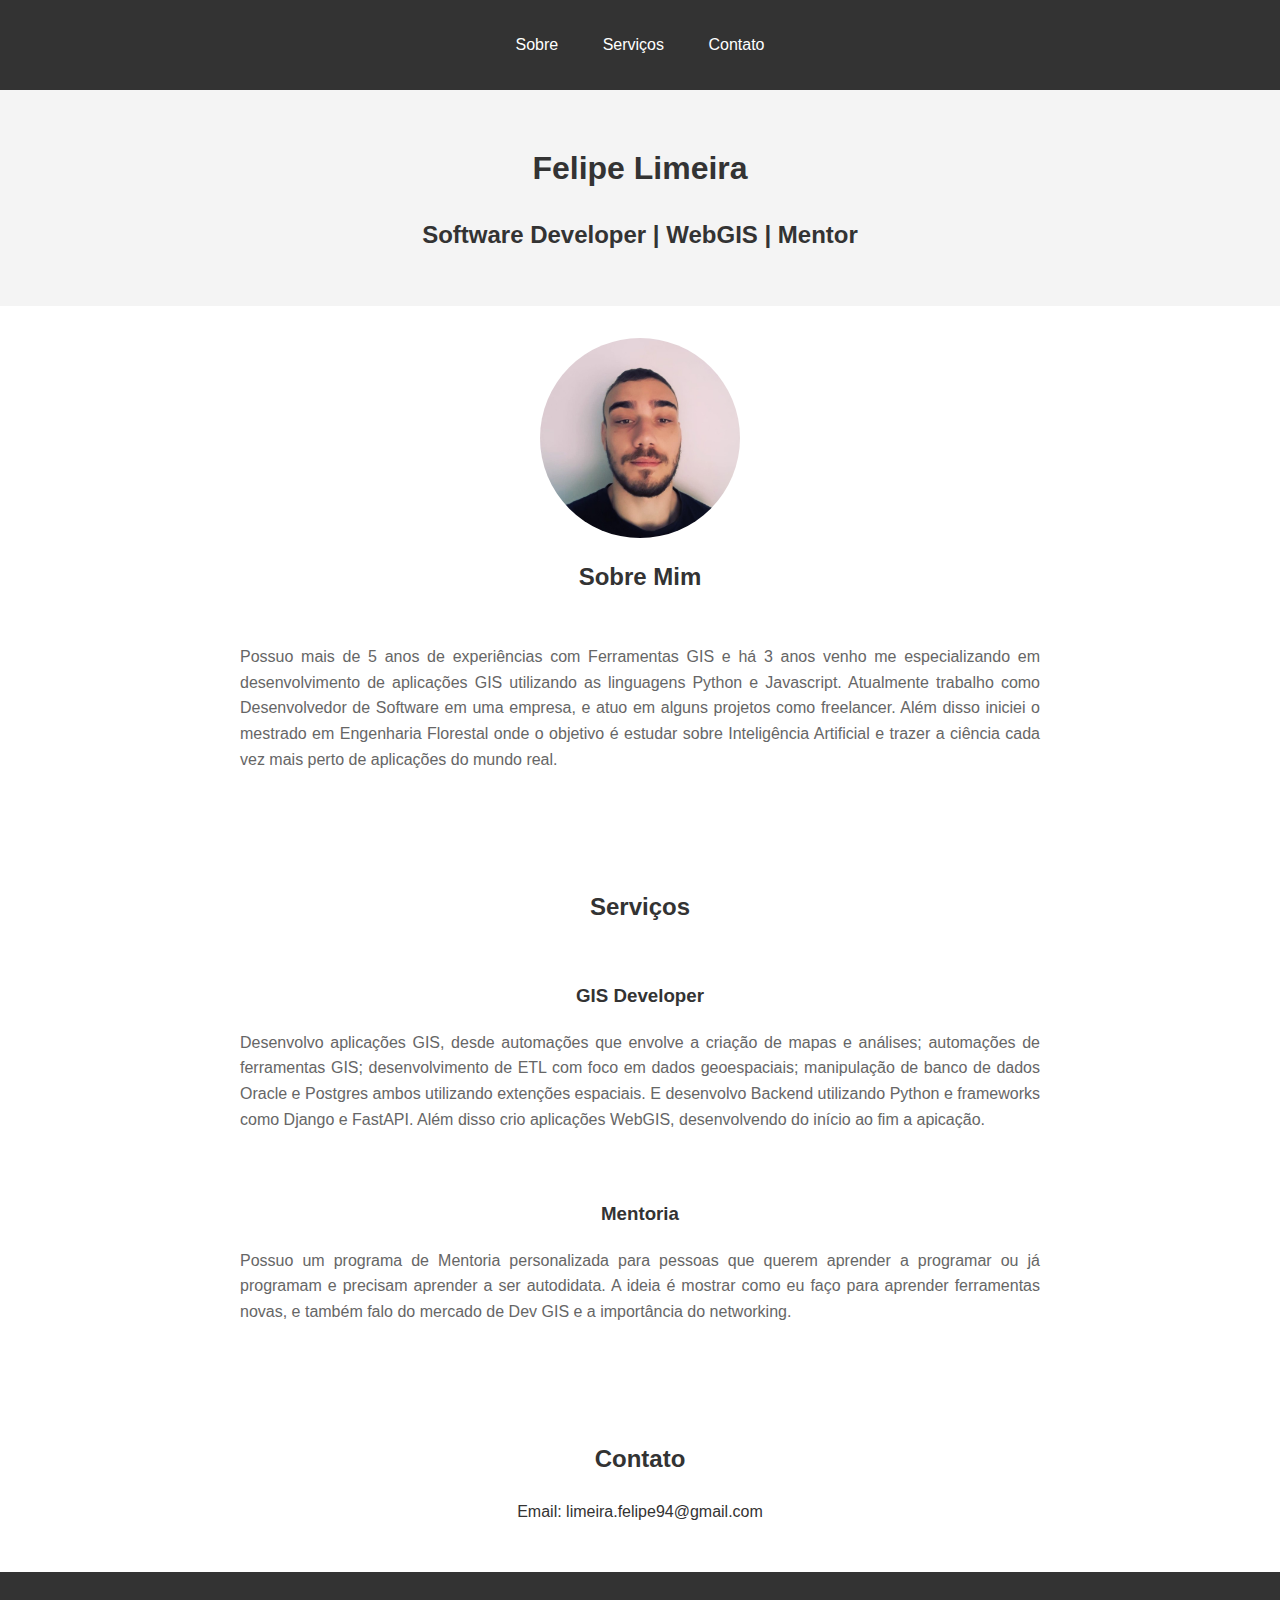
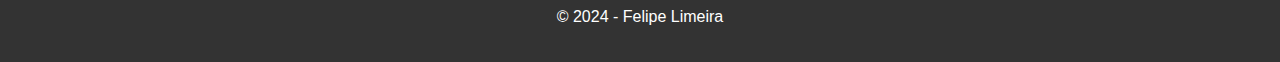
==== index.html @ 64992a6e "addd site" ====
<!DOCTYPE html>
<html lang="pt-br">

<head>
    <meta charset="UTF-8">
    <meta name="viewport" content="width=device-width, initial-scale=1.0">
    <title>Portfólio</title>
    <link rel="stylesheet" href="style.css">
</head>

<body>
    <header>
        <nav>
            <ul>
                <li><a href="#sobre">Sobre</a></li>
                <li><a href="#portfolio">Serviços</a></li>
                <li><a href="#contato">Contato</a></li>
            </ul>
        </nav>
    </header>

    <section id="hero">
        <h1>Felipe Limeira</h1>
        <h2>Software Developer | WebGIS | Mentor</h2>
    </section>

    <section id="sobre">
        <img src="images/1657201310398.png" alt="Felipe Limeira" class="foto-perfil">
        <h2>Sobre Mim</h2>
        <div class="texto-sobre">
            <p>Possuo mais de 5 anos de experiências com Ferramentas GIS e há 3 anos venho me especializando em
                desenvolvimento de aplicações GIS utilizando as linguagens Python e Javascript. Atualmente trabalho como
                Desenvolvedor de Software em uma empresa, e atuo em alguns projetos como freelancer. Além disso iniciei
                o mestrado em Engenharia Florestal onde o objetivo é estudar sobre Inteligência Artificial e trazer a
                ciência cada vez mais perto de aplicações do mundo real.
            </p>
        </div>
    </section>

    <section id="portfolio">
        <h2>Serviços</h2>
        <div class="servicos">
            <div class="texto-sobre">
                <h3>GIS Developer</h3>
                <p>Desenvolvo aplicações GIS, desde automações que envolve a criação de mapas e análises;
                    automações de ferramentas GIS; desenvolvimento de ETL com foco em dados geoespaciais; manipulação de
                    banco de dados Oracle e Postgres ambos utilizando extenções espaciais. E desenvolvo Backend
                    utilizando Python e frameworks como Django e FastAPI. Além disso crio aplicações WebGIS,
                    desenvolvendo do início ao fim a apicação.</p>
            </div>
            <div class="texto-sobre">
                <h3>Mentoria</h3>
                <p>Possuo um programa de Mentoria personalizada para pessoas que querem aprender a programar ou já
                    programam e precisam aprender a ser autodidata. A ideia é mostrar como eu faço para aprender
                    ferramentas novas, e também falo do mercado de Dev GIS e a importância do networking.</p>
            </div>
    </section>

    <section id="contato">
        <h2>Contato</h2>
        <p>Email: limeira.felipe94@gmail.com</p>

    </section>

    <footer>
        <p>&copy; 2024 - Felipe Limeira</p>
    </footer>
</body>

</html>
---- style.css ----
body {
    font-family: Arial, sans-serif;
    line-height: 1.6;
    margin: 0;
    padding: 0;
    color: #333;
}

header {
    background: #333;
    color: #fff;
    padding: 1rem 0;
    text-align: center;
}

header nav ul {
    list-style: none;
    padding: 0;
}

header nav ul li {
    display: inline;
    margin: 0 20px;
}

header nav ul li a {
    color: #fff;
    text-decoration: none;
}

#hero {
    background: #f4f4f4;
    padding: 2rem;
    text-align: center;
}

section {
    padding: 2rem 0;
    text-align: center;
}

footer {
    background: #333;
    color: #fff;
    text-align: center;
    padding: 1rem 0;
}

#sobre {
    text-align: center;
    padding: 2rem;
}

#sobre h2 {
    margin-bottom: 1rem;
}

.texto-sobre {
    margin: 0 auto;
    max-width: 800px;
    padding: 1rem;
}

.texto-sobre p {
    text-align: justify;
    line-height: 1.6;
    color: #666;
}

.texto-centro {
    text-align: center;
}

.foto-perfil {
    display: block;
    margin: 0 auto;
    /* Centraliza a imagem horizontalmente */
    width: 200px;
    /* Tamanho da imagem, pode ajustar conforme necessário */
    height: 200px;
    /* Mantenha a altura igual à largura para um círculo perfeito */
    border-radius: 50%;
    /* Isso cria o efeito circular */
    object-fit: cover;
    /* Isso garante que a imagem cubra o espaço sem perder a proporção */
}
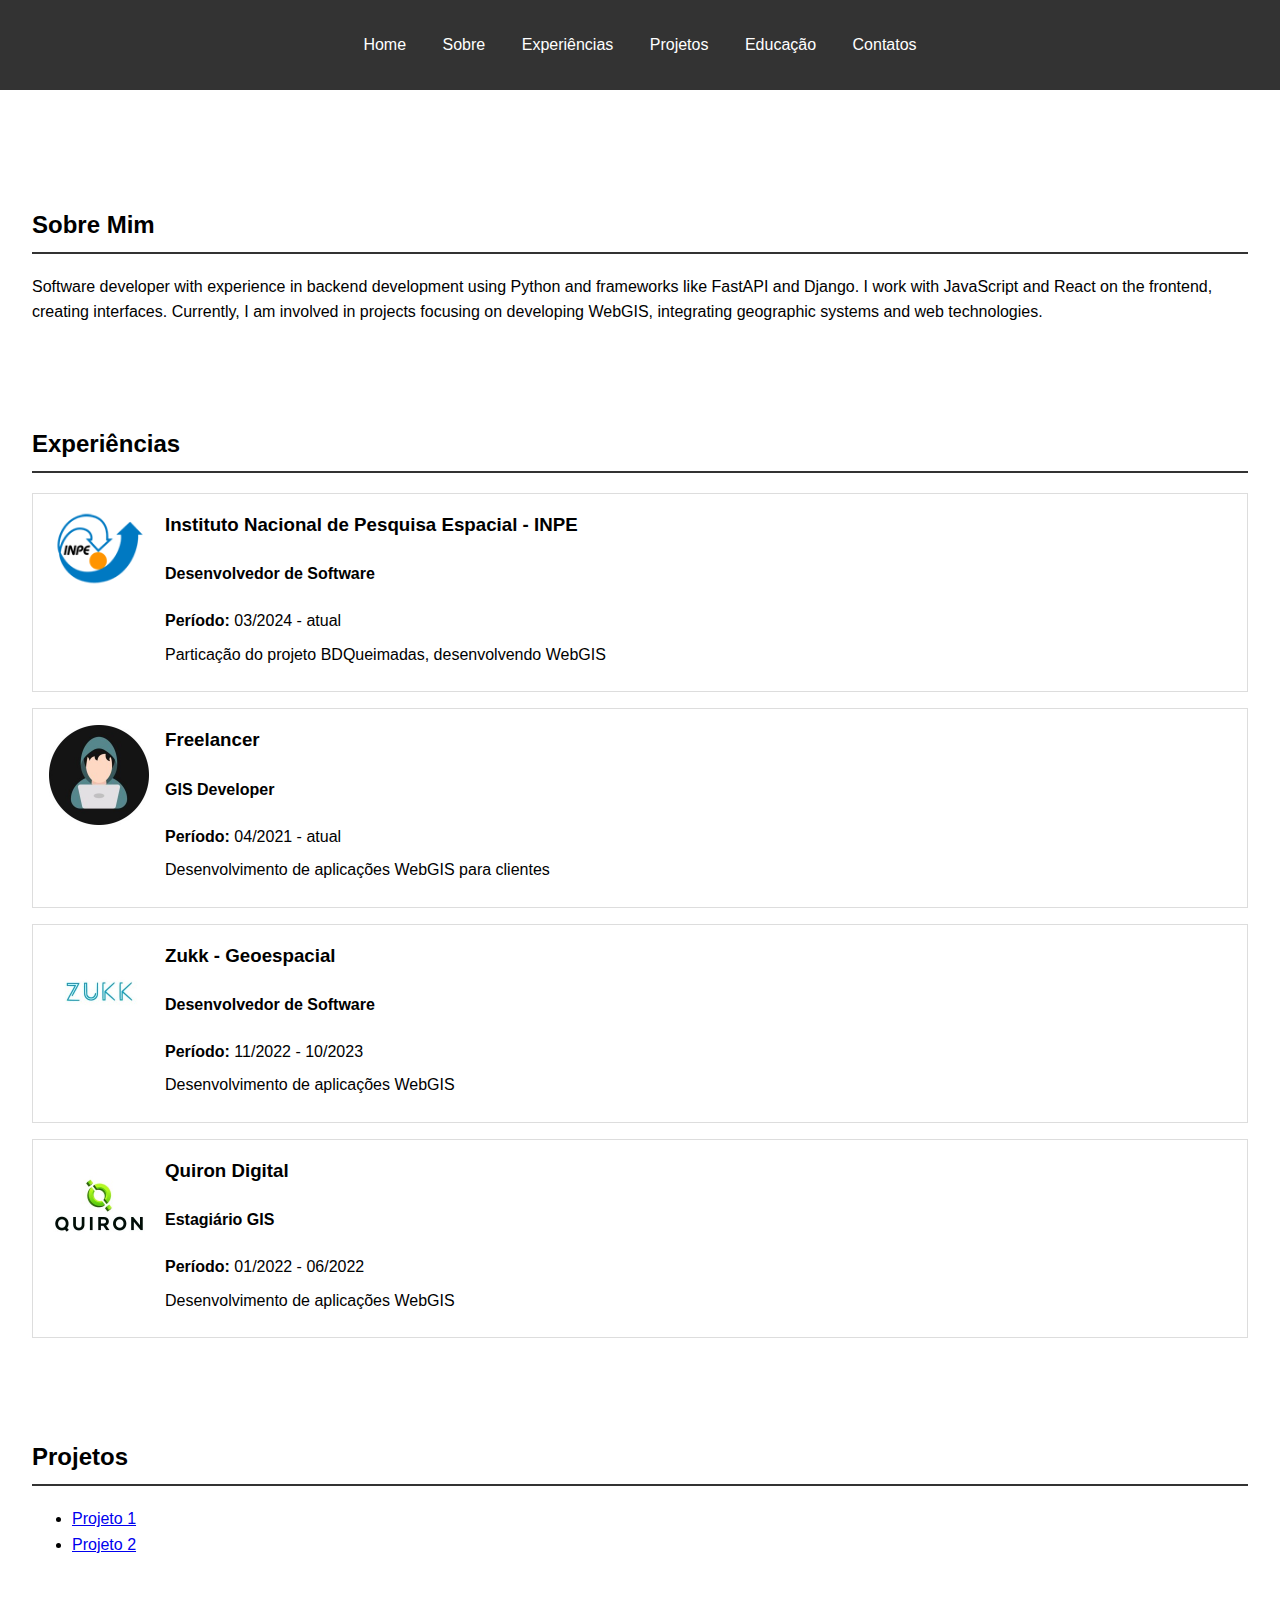
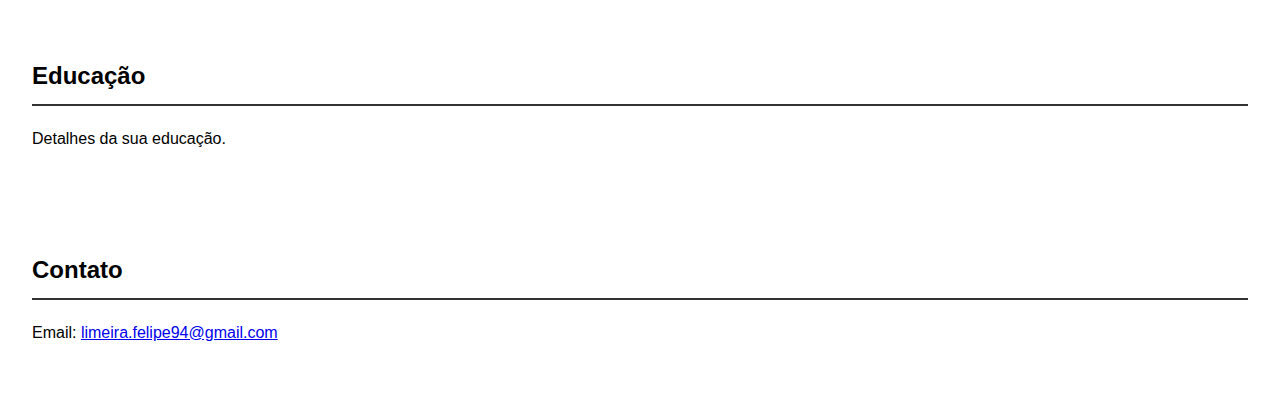
==== commit c4e3627e: "new portfolio" ====
--- a/index.html
+++ b/index.html
@@ -4,67 +4,95 @@
 <head>
     <meta charset="UTF-8">
     <meta name="viewport" content="width=device-width, initial-scale=1.0">
-    <title>Portfólio</title>
-    <link rel="stylesheet" href="style.css">
+    <title>Portfólio de Felipe</title>
+    <link rel="stylesheet" href="css/styles.css">
 </head>
 
 <body>
     <header>
+        <!-- <h1>Felipe Limeira da Silva</h1> -->
         <nav>
             <ul>
-                <li><a href="#sobre">Sobre</a></li>
-                <li><a href="#portfolio">Serviços</a></li>
-                <li><a href="#contato">Contato</a></li>
+                <li><a href="#home">Home</a></li>
+                <li><a href="#about">Sobre</a></li>
+                <li><a href="#experience">Experiências</a></li>
+                <li><a href="#projects">Projetos</a></li>
+                <li><a href="#education">Educação</a></li>
+                <li><a href="#contact">Contatos</a></li>
             </ul>
         </nav>
     </header>
+    <section id="home">
 
-    <section id="hero">
-        <h1>Felipe Limeira</h1>
-        <h2>Software Developer | WebGIS | Mentor</h2>
     </section>
 
-    <section id="sobre">
-        <img src="images/1657201310398.png" alt="Felipe Limeira" class="foto-perfil">
+    <section id="about">
         <h2>Sobre Mim</h2>
-        <div class="texto-sobre">
-            <p>Possuo mais de 5 anos de experiências com Ferramentas GIS e há 3 anos venho me especializando em
-                desenvolvimento de aplicações GIS utilizando as linguagens Python e Javascript. Atualmente trabalho como
-                Desenvolvedor de Software em uma empresa, e atuo em alguns projetos como freelancer. Além disso iniciei
-                o mestrado em Engenharia Florestal onde o objetivo é estudar sobre Inteligência Artificial e trazer a
-                ciência cada vez mais perto de aplicações do mundo real.
-            </p>
+        <p>Software developer with experience in backend development using Python and frameworks like FastAPI and
+            Django. I work with JavaScript and React on the frontend, creating interfaces. Currently, I am involved in
+            projects focusing on developing WebGIS, integrating geographic systems and web technologies.</p>
+    </section>
+
+    <section id="experience">
+        <h2>Experiências</h2>
+        <div class="experience">
+            <img src="img/logo-inpe.png" alt="INPE">
+            <div class="experience-details">
+                <h3>Instituto Nacional de Pesquisa Espacial - INPE</h3>
+                <h4>Desenvolvedor de Software</h4>
+                <p><strong>Período:</strong> 03/2024 - atual</p>
+                <p>Particação do projeto BDQueimadas, desenvolvendo WebGIS</p>
+            </div>
+        </div>
+        <div class="experience">
+            <img src="img/logo-freelance.jpg" alt="Freelance">
+            <div class="experience-details">
+                <h3>Freelancer</h3>
+                <h4>GIS Developer</h4>
+                <p><strong>Período:</strong> 04/2021 - atual</p>
+                <p>Desenvolvimento de aplicações WebGIS para clientes</p>
+            </div>
+        </div>
+        <div class="experience">
+            <img src="img/logo-zukk.jpg" alt="Zukk">
+            <div class="experience-details">
+                <h3>Zukk - Geoespacial</h3>
+                <h4>Desenvolvedor de Software</h4>
+                <p><strong>Período:</strong> 11/2022 - 10/2023</p>
+                <p>Desenvolvimento de aplicações WebGIS</p>
+            </div>
+        </div>
+        <div class="experience">
+            <img src="img/logo-quiron.jpg" alt="Quiron">
+            <div class="experience-details">
+                <h3>Quiron Digital</h3>
+                <h4>Estagiário GIS</h4>
+                <p><strong>Período:</strong> 01/2022 - 06/2022</p>
+                <p>Desenvolvimento de aplicações WebGIS</p>
+            </div>
         </div>
     </section>
 
-    <section id="portfolio">
-        <h2>Serviços</h2>
-        <div class="servicos">
-            <div class="texto-sobre">
-                <h3>GIS Developer</h3>
-                <p>Desenvolvo aplicações GIS, desde automações que envolve a criação de mapas e análises;
-                    automações de ferramentas GIS; desenvolvimento de ETL com foco em dados geoespaciais; manipulação de
-                    banco de dados Oracle e Postgres ambos utilizando extenções espaciais. E desenvolvo Backend
-                    utilizando Python e frameworks como Django e FastAPI. Além disso crio aplicações WebGIS,
-                    desenvolvendo do início ao fim a apicação.</p>
-            </div>
-            <div class="texto-sobre">
-                <h3>Mentoria</h3>
-                <p>Possuo um programa de Mentoria personalizada para pessoas que querem aprender a programar ou já
-                    programam e precisam aprender a ser autodidata. A ideia é mostrar como eu faço para aprender
-                    ferramentas novas, e também falo do mercado de Dev GIS e a importância do networking.</p>
-            </div>
+    <section id="projects">
+        <h2>Projetos</h2>
+        <ul>
+            <li><a href="https://medium.com/your-article-link">Projeto 1</a></li>
+            <li><a href="https://medium.com/your-article-link">Projeto 2</a></li>
+            <!-- Adicione mais projetos conforme necessário -->
+        </ul>
     </section>
 
-    <section id="contato">
-        <h2>Contato</h2>
-        <p>Email: limeira.felipe94@gmail.com</p>
-
+    <section id="education">
+        <h2>Educação</h2>
+        <p>Detalhes da sua educação.</p>
     </section>
 
-    <footer>
-        <p>&copy; 2024 - Felipe Limeira</p>
-    </footer>
+    <section id="contact">
+        <h2>Contato</h2>
+        <p>Email: <a href="limeira.felipe94@gmail.com">limeira.felipe94@gmail.com</a></p>
+    </section>
+
+    <script src="js/scripts.js"></script>
 </body>
 
 </html>--- a/css/styles.css
+++ b/css/styles.css
@@ -0,0 +1,63 @@
+body {
+    font-family: Arial, sans-serif;
+    margin: 0;
+    padding: 0;
+    line-height: 1.6;
+}
+
+header {
+    background: #333;
+    color: #fff;
+    padding: 1rem 0;
+    text-align: center;
+}
+
+nav ul {
+    list-style: none;
+    padding: 0;
+}
+
+nav ul li {
+    display: inline;
+    margin: 0 1rem;
+}
+
+nav ul li a {
+    color: #fff;
+    text-decoration: none;
+}
+
+section {
+    padding: 2rem;
+}
+
+h2 {
+    border-bottom: 2px solid #333;
+    padding-bottom: 0.5rem;
+}
+
+.experience {
+    border: 1px solid #ddd;
+    margin-bottom: 1rem;
+    padding: 1rem;
+    display: flex;
+    align-items: flex-start;
+}
+
+.experience img {
+    width: 100px;
+    height: auto;
+    margin-right: 1rem;
+}
+
+.experience-details {
+    flex: 1;
+}
+
+.experience-details h3 {
+    margin: 0 0 0.5rem 0;
+}
+
+.experience-details p {
+    margin: 0.5rem 0;
+}